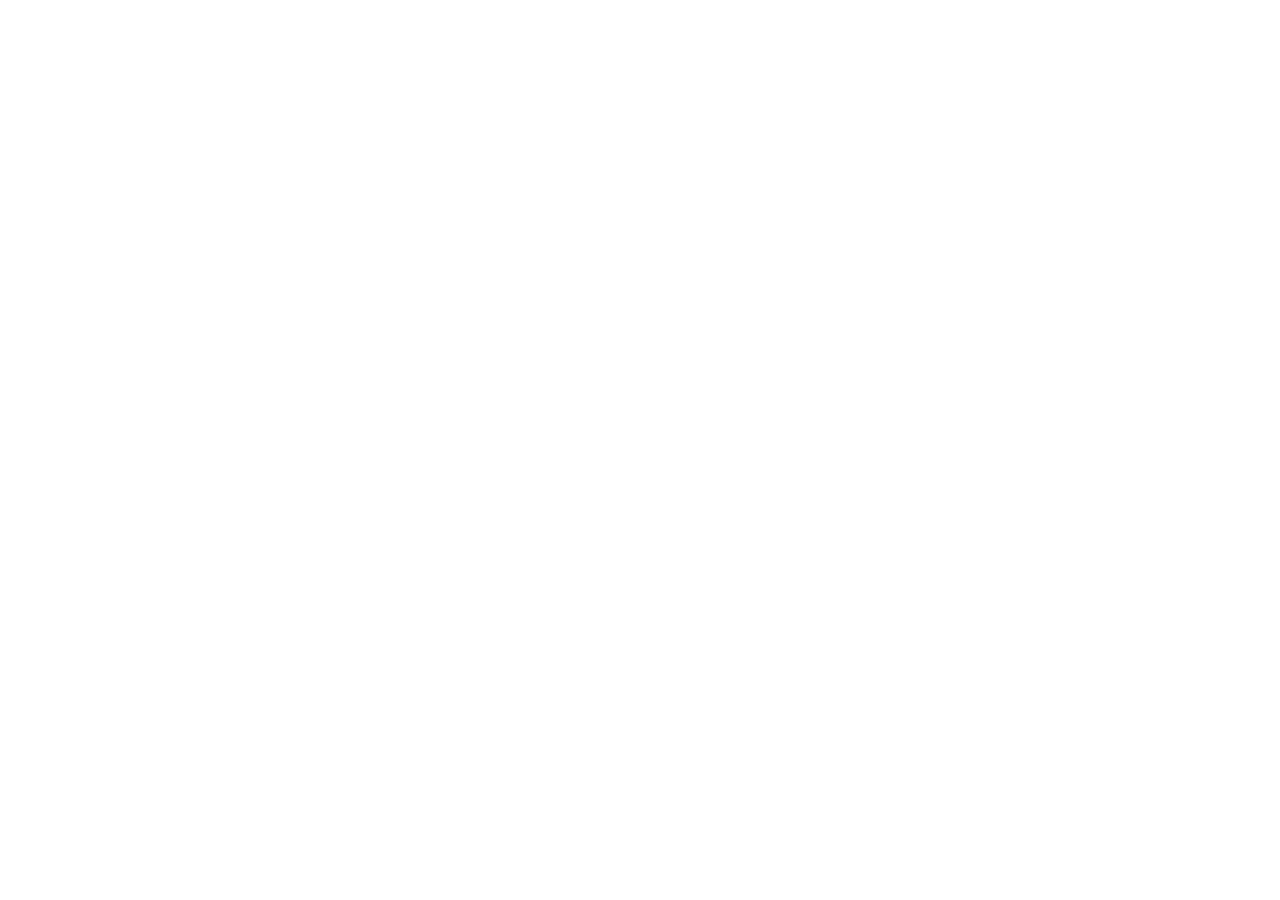
==== index.html @ 92d16ef4 "initial" ====
<!DOCTYPE html>
<html lang="en">
<head>
  <meta charset="UTF-8">
  <meta name="viewport" content="width=device-width, initial-scale=1.0">
  <title>P2P Video Chat</title>
  <link rel="stylesheet" href="./src/deps/oat/css/oat.css">
  <link rel="stylesheet" href="./src/app/app.css">
  <script type="importmap">
  {
    "imports": {
      "scaffold-html": "./src/deps/scaffold-html/index.js",
      "webrtc": "./src/deps/webrtc/webrtc.js"
    }
  }
  </script>
</head>
<body>
  <div id="app"></div>
  <script type="module" src="./src/deps/oat/js/index.js"></script>
  <script type="module" src="./src/app/main.js"></script>
</body>
</html>
---- src/deps/oat/css/oat.css ----
@import url("./00-base.css");
@import url("./01-theme.css");
@import url("./accordion.css");
@import url("./alert.css");
@import url("./animations.css");
@import url("./badge.css");
@import url("./button.css");
@import url("./card.css");
@import url("./dialog.css");
@import url("./dropdown.css");
@import url("./form.css");
@import url("./grid.css");
@import url("./progress.css");
@import url("./sidebar.css");
@import url("./skeleton.css");
@import url("./spinner.css");
@import url("./table.css");
@import url("./tabs.css");
@import url("./toast.css");
@import url("./tooltip.css");
@import url("./utilities.css");
---- src/app/app.css ----
/* ── Layout ────────────────────────────────────────────────────────────── */

.app {
  display: flex;
  flex-direction: column;
  height: 100dvh;
  overflow: hidden;
  background: var(--background);
}

.tiles-area {
  flex: 1;
  min-height: 0;
  position: relative;
  overflow: hidden;
}

/* ── Grid layout ───────────────────────────────────────────────────────── */

.tiles-grid {
  display: grid;
  grid-template-columns: repeat(auto-fill, minmax(min(260px, 100%), 1fr));
  gap: var(--space-2);
  padding: var(--space-2);
  height: 100%;
  overflow-y: auto;
  align-content: start;
}

/* ── Pinned layout ─────────────────────────────────────────────────────── */

.tiles-pinned {
  display: flex;
  gap: var(--space-2);
  padding: var(--space-2);
  height: 100%;
}

.tile-main {
  flex: 1;
  min-width: 0;

  & .peer-tile {
    height: 100%;
    aspect-ratio: unset;
  }
}

.tile-strip {
  display: flex;
  flex-direction: column;
  gap: var(--space-2);
  width: 180px;
  overflow-y: auto;
  flex-shrink: 0;
}

/* ── Peer tile ─────────────────────────────────────────────────────────── */

.peer-tile {
  background: var(--card);
  border: 2px solid var(--border);
  border-radius: var(--radius-medium);
  aspect-ratio: 16 / 9;
  display: flex;
  flex-direction: column;
  align-items: center;
  justify-content: center;
  gap: var(--space-2);
  cursor: pointer;
  position: relative;
  overflow: hidden;
  transition: border-color var(--transition-fast);

  &:hover {
    border-color: var(--primary);
  }

  &.peer-tile--pinned {
    border-color: var(--primary);
  }

  &.peer-tile--self {
    cursor: default;

    &:hover {
      border-color: var(--border);
    }
  }
}

.peer-avatar {
  width: 52px;
  height: 52px;
  border-radius: var(--radius-full);
  background: var(--secondary);
  color: var(--secondary-foreground);
  display: flex;
  align-items: center;
  justify-content: center;
  font-size: var(--text-3);
  font-weight: var(--font-semibold);
  flex-shrink: 0;

  &.peer-avatar--self {
    background: var(--primary);
    color: var(--primary-foreground);
  }
}

.peer-name {
  font-size: var(--text-7);
  color: var(--muted-foreground);
  max-width: 100%;
  padding-inline: var(--space-2);
}

.name-input {
  background: transparent;
  border: none;
  border-bottom: 1px dashed var(--border);
  text-align: center;
  font-size: var(--text-7);
  color: var(--muted-foreground);
  width: 120px;
  padding: var(--space-1);

  &:focus {
    outline: none;
    border-bottom-color: var(--primary);
    color: var(--foreground);
  }
}

.self-label {
  position: absolute;
  top: var(--space-2);
  left: var(--space-2);
  font-size: var(--text-8);
  color: var(--muted-foreground);
  background: var(--card);
  border-radius: var(--radius-small);
  padding: 1px var(--space-1);
}

.pin-badge {
  position: absolute;
  top: var(--space-2);
  right: var(--space-2);
  font-size: var(--text-7);
}

/* ── Empty / solo state ────────────────────────────────────────────────── */

.empty-state {
  display: flex;
  align-items: center;
  justify-content: center;
  height: 100%;
  padding: var(--space-4);
}

.empty-state-content {
  display: flex;
  flex-direction: column;
  align-items: center;
  gap: var(--space-4);
  width: 100%;
  max-width: 400px;

  & .peer-tile {
    width: 100%;
    max-width: 280px;
    cursor: default;
  }
}

.empty-hint {
  color: var(--muted-foreground);
  text-align: center;
  margin: 0;
}

.join-input-row {
  display: flex;
  gap: var(--space-2);
  width: 100%;

  & input {
    flex: 1;
    min-width: 0;
  }
}

/* ── Toolbar ───────────────────────────────────────────────────────────── */

.toolbar {
  display: flex;
  align-items: center;
  justify-content: center;
  gap: var(--space-2);
  padding: var(--space-3) var(--space-4);
  border-top: 1px solid var(--border);
  background: var(--card);
  flex-shrink: 0;

  & button.active {
    background: var(--secondary);
  }
}

.badge {
  display: inline-flex;
  align-items: center;
  justify-content: center;
  background: var(--primary);
  color: var(--primary-foreground);
  font-size: var(--text-8);
  font-weight: var(--font-semibold);
  border-radius: var(--radius-full);
  min-width: 1.2em;
  height: 1.2em;
  padding-inline: 0.3em;
  margin-left: var(--space-1);
  vertical-align: middle;
}

/* ── Chat panel ────────────────────────────────────────────────────────── */

.chat-panel {
  position: fixed;
  inset-block: 0;
  right: 0;
  width: 300px;
  display: flex;
  flex-direction: column;
  background: var(--card);
  border-left: 1px solid var(--border);
  z-index: 10;
  box-shadow: var(--shadow-large);
}

.chat-header {
  display: flex;
  align-items: center;
  justify-content: space-between;
  padding: var(--space-3) var(--space-4);
  border-bottom: 1px solid var(--border);
  font-weight: var(--font-semibold);
}

.icon-btn {
  background: none;
  border: none;
  padding: var(--space-1);
  cursor: pointer;
  color: var(--muted-foreground);
  line-height: 1;

  &:hover {
    color: var(--foreground);
  }
}

.chat-messages {
  flex: 1;
  min-height: 0;
  overflow-y: auto;
  padding: var(--space-4);
  display: flex;
  flex-direction: column;
  gap: var(--space-3);
}

.chat-empty {
  color: var(--muted-foreground);
  text-align: center;
  font-size: var(--text-7);
}

.chat-message {
  & .chat-from {
    font-size: var(--text-8);
    font-weight: var(--font-semibold);
    color: var(--muted-foreground);
    margin-bottom: 2px;
  }

  & .chat-text {
    word-break: break-word;
    font-size: var(--text-7);
  }
}

.chat-input-row {
  display: flex;
  gap: var(--space-2);
  padding: var(--space-3);
  border-top: 1px solid var(--border);

  & input {
    flex: 1;
    min-width: 0;
  }
}

/* ── Modals ────────────────────────────────────────────────────────────── */

.modal-overlay {
  position: fixed;
  inset: 0;
  background: rgb(0 0 0 / 0.5);
  display: flex;
  align-items: center;
  justify-content: center;
  z-index: var(--z-modal);
}

.modal {
  background: var(--card);
  border: 1px solid var(--border);
  border-radius: var(--radius-large);
  box-shadow: var(--shadow-large);
  width: min(100% - 2rem, 32rem);
  max-height: 85dvh;
  overflow: auto;
  display: flex;
  flex-direction: column;

  & > header {
    padding: var(--space-6);
    padding-block-end: 0;

    & h2 {
      margin-block-start: 0;
      margin-block-end: var(--space-1);
    }

    & p {
      color: var(--muted-foreground);
      font-size: var(--text-7);
      margin: 0;
    }
  }

  & > div {
    padding: var(--space-6);
    display: flex;
    flex-direction: column;
    gap: var(--space-4);
  }

  & > footer {
    display: flex;
    justify-content: flex-end;
    gap: var(--space-2);
    padding: var(--space-6);
    padding-block-start: 0;
  }
}

.field-label {
  display: block;
  font-size: var(--text-7);
  font-weight: var(--font-semibold);
  margin-bottom: var(--space-1);
}

.copy-row {
  display: flex;
  gap: var(--space-2);

  & input {
    flex: 1;
    min-width: 0;
    font-family: var(--font-mono);
    font-size: var(--text-8);
  }
}

.hint {
  font-size: var(--text-7);
  color: var(--muted-foreground);
  margin: 0;
}

.error-msg {
  font-size: var(--text-7);
  color: var(--danger);
  margin: 0;
}

/* ── Spinner (oat utility) ─────────────────────────────────────────────── */

.spinner {
  width: 2rem;
  height: 2rem;
  border: 3px solid var(--border);
  border-top-color: var(--primary);
  border-radius: var(--radius-full);
  animation: spin 0.7s linear infinite;
  margin: var(--space-4) auto;
}

@keyframes spin {
  to { transform: rotate(360deg); }
}
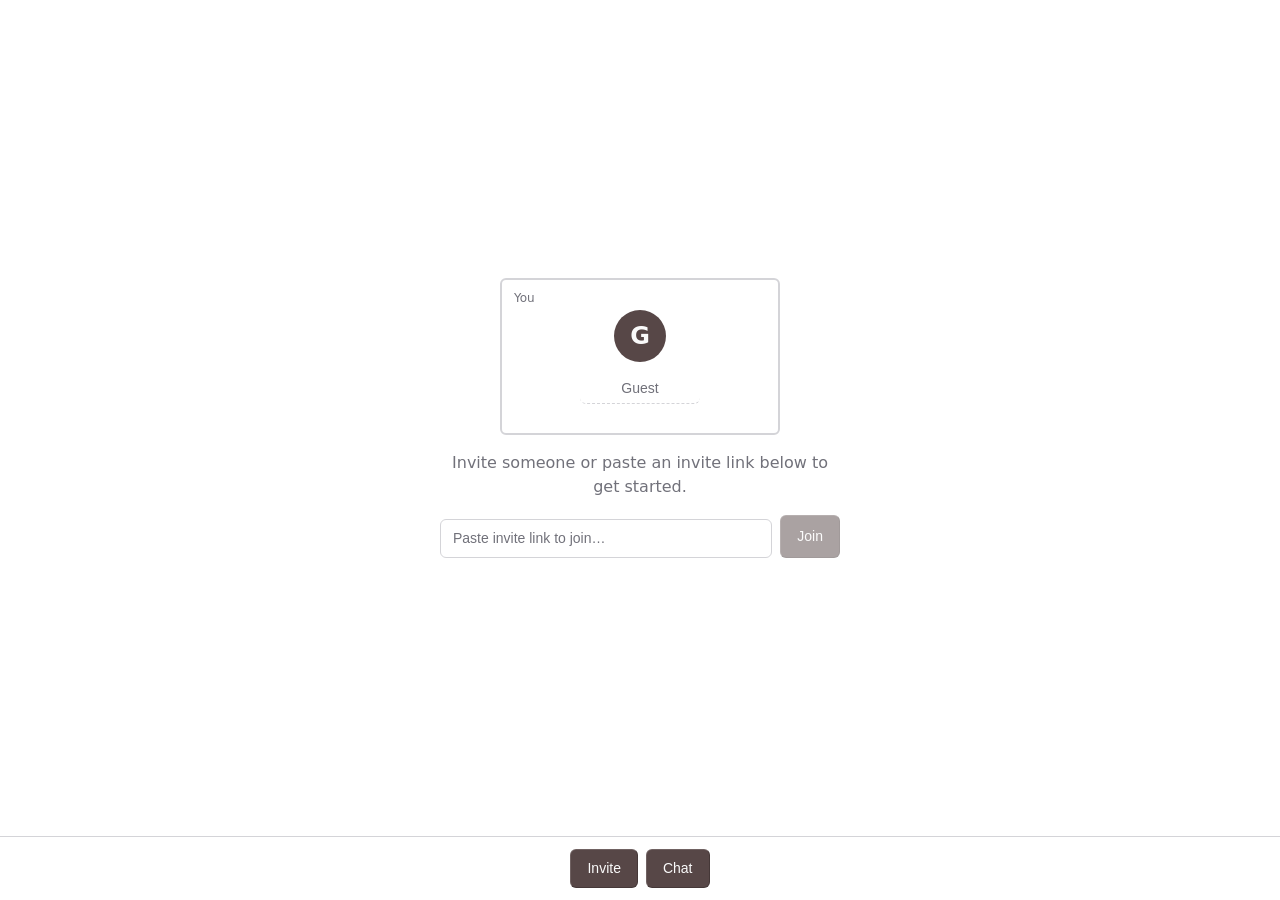
==== commit d8350347: "fixed parsing of void elements in scaffold-html, and renamed webrtc module to not conflict with buil" ====
--- a/index.html
+++ b/index.html
@@ -10,7 +10,7 @@
   {
     "imports": {
       "scaffold-html": "./src/deps/scaffold-html/index.js",
-      "webrtc": "./src/deps/webrtc/webrtc.js"
+      "webrtc-mini": "./src/deps/webrtc/webrtc.js"
     }
   }
   </script>
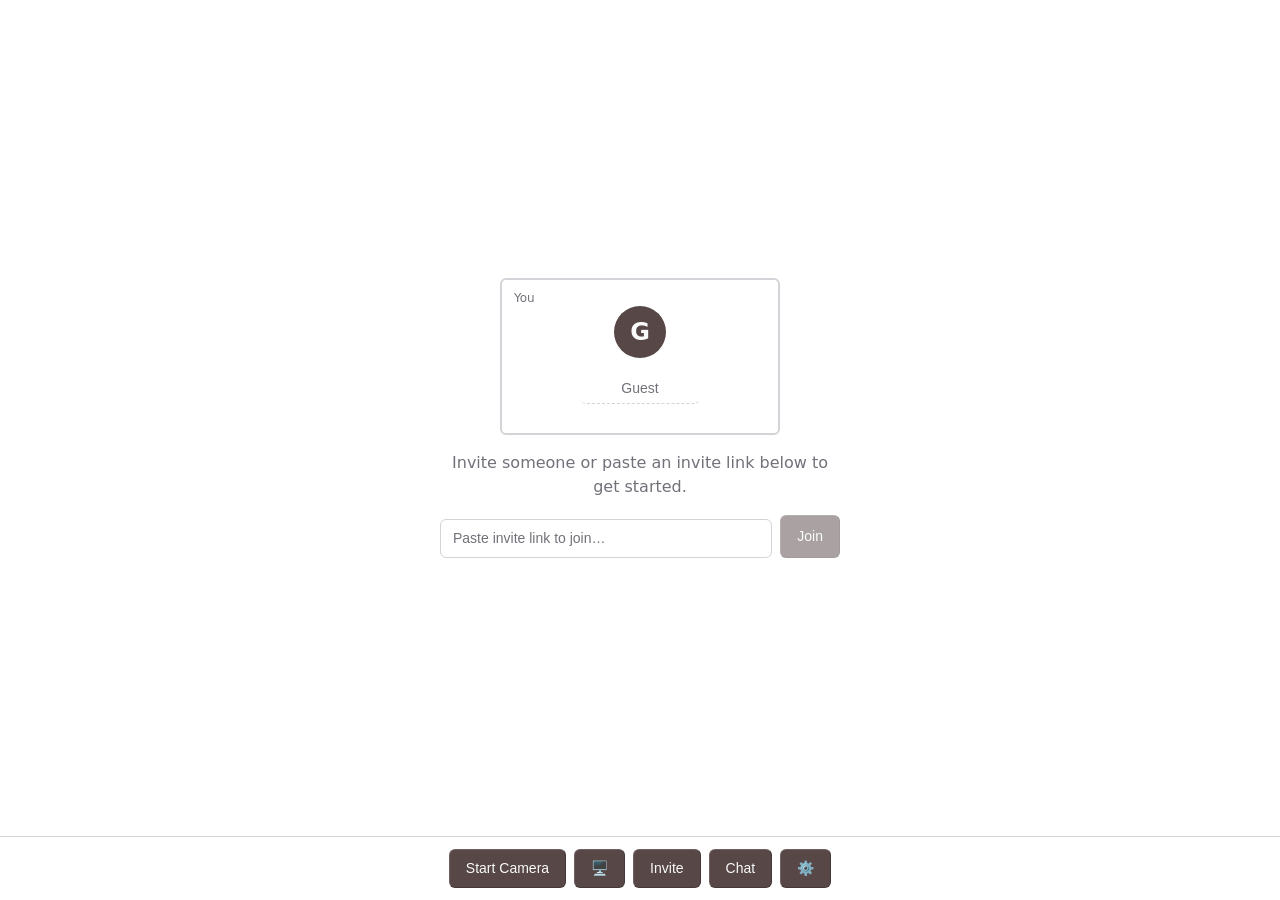
==== commit c4542bfb: "removed unused webrtc module" ====
--- a/index.html
+++ b/index.html
@@ -9,8 +9,7 @@
   <script type="importmap">
   {
     "imports": {
-      "scaffold-html": "./src/deps/scaffold-html/index.js",
-      "webrtc-mini": "./src/deps/webrtc/webrtc.js"
+      "scaffold-html": "./src/deps/scaffold-html/index.js"
     }
   }
   </script>
--- a/src/app/app.css
+++ b/src/app/app.css
@@ -86,6 +86,15 @@
     &:hover {
       border-color: var(--border);
     }
+  }
+
+  & video {
+    position: absolute;
+    inset: 0;
+    width: 100%;
+    height: 100%;
+    object-fit: cover;
+    background: var(--card);
   }
 }
 
@@ -113,6 +122,20 @@
   color: var(--muted-foreground);
   max-width: 100%;
   padding-inline: var(--space-2);
+  position: relative;
+  z-index: 1;
+  background: var(--card);
+  border-radius: var(--radius-small);
+  padding: var(--space-1) var(--space-2);
+}
+
+.peer-tile:has(video) .peer-name {
+  position: absolute;
+  bottom: var(--space-2);
+  left: var(--space-2);
+  color: white;
+  background: rgb(0 0 0 / 0.6);
+  backdrop-filter: blur(4px);
 }
 
 .name-input {
@@ -129,6 +152,15 @@
     outline: none;
     border-bottom-color: var(--primary);
     color: var(--foreground);
+  }
+}
+
+.peer-tile:has(video) .name-input {
+  color: white;
+  border-bottom-color: rgba(255, 255, 255, 0.4);
+
+  &:focus {
+    border-bottom-color: var(--primary);
   }
 }
 
@@ -343,7 +375,7 @@
     }
   }
 
-  & > div {
+  & > div:not(.modal-header) {
     padding: var(--space-6);
     display: flex;
     flex-direction: column;
@@ -356,6 +388,84 @@
     gap: var(--space-2);
     padding: var(--space-6);
     padding-block-start: 0;
+  }
+}
+
+.modal-header {
+  display: flex;
+  flex-direction: row;
+  align-items: center;
+  justify-content: space-between;
+  padding: var(--space-4);
+  border-bottom: 1px solid var(--border);
+
+  & h2 {
+    margin: 0;
+    font-size: var(--text-3);
+  }
+
+  & .close-btn {
+    margin-left: var(--space-2);
+  }
+}
+
+.close-btn {
+  background: none;
+  border: none;
+  font-size: var(--text-2);
+  line-height: 1;
+  padding: var(--space-1);
+  cursor: pointer;
+  color: var(--muted-foreground);
+  transition: color var(--transition-fast);
+
+  &:hover {
+    color: var(--foreground);
+  }
+}
+
+.modal-body {
+  padding: var(--space-6);
+}
+
+/* ── Settings ──────────────────────────────────────────────────────────── */
+
+.settings-body {
+  display: flex;
+  flex-direction: column;
+  gap: var(--space-6);
+}
+
+.settings-section {
+  display: flex;
+  flex-direction: column;
+  gap: var(--space-2);
+
+  & label {
+    font-size: var(--text-7);
+    font-weight: var(--font-semibold);
+    color: var(--foreground);
+  }
+
+  & select {
+    width: 100%;
+    padding: var(--space-2);
+    border: 1px solid var(--border);
+    border-radius: var(--radius-medium);
+    background: var(--background);
+    color: var(--foreground);
+    font-size: var(--text-7);
+
+    &:disabled {
+      opacity: 0.5;
+      cursor: not-allowed;
+    }
+  }
+
+  & .hint {
+    font-size: var(--text-8);
+    color: var(--muted-foreground);
+    margin: 0;
   }
 }
 
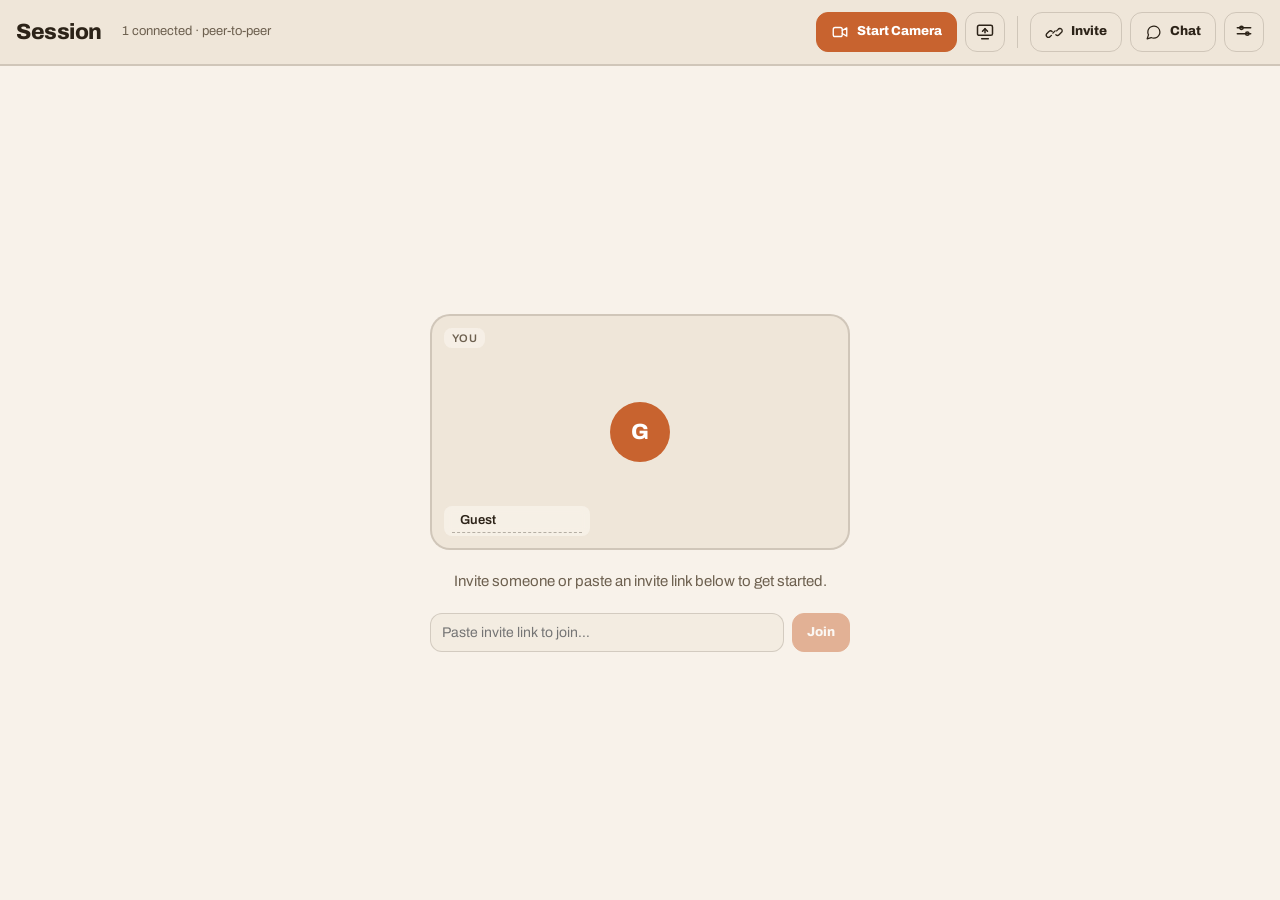
==== commit 82162c08: "Redesign" ====
--- a/index.html
+++ b/index.html
@@ -4,7 +4,9 @@
   <meta charset="UTF-8">
   <meta name="viewport" content="width=device-width, initial-scale=1.0">
   <title>P2P Video Chat</title>
-  <link rel="stylesheet" href="./src/deps/oat/css/oat.css">
+  <link rel="preconnect" href="https://fonts.googleapis.com">
+  <link rel="preconnect" href="https://fonts.gstatic.com" crossorigin>
+  <link rel="stylesheet" href="https://fonts.googleapis.com/css2?family=Archivo:wght@400;500;600;800&display=swap">
   <link rel="stylesheet" href="./src/app/app.css">
   <script type="importmap">
   {
@@ -16,7 +18,6 @@
 </head>
 <body>
   <div id="app"></div>
-  <script type="module" src="./src/deps/oat/js/index.js"></script>
   <script type="module" src="./src/app/main.js"></script>
 </body>
 </html>
--- a/src/app/app.css
+++ b/src/app/app.css
@@ -1,92 +1,279 @@
-/* ── Layout ────────────────────────────────────────────────────────────── */
+/* ═══════════════════════════════════════════════════════════════════════
+   P2P Video Chat — self-contained stylesheet (no framework).
+   Warm-neutral palette, 12px radii, Archivo type. Replaces oat + the old
+   bespoke app.css. Everything the app needs lives here.
+   ═══════════════════════════════════════════════════════════════════════ */
+
+:root {
+  /* surfaces & ink */
+  --bg: #f8f2ea;
+  --surface: #efe6d9;
+  --surface-2: #f3ece1;
+  --text: #2c2318;
+  --muted: #6d604f;
+  --border: color-mix(in srgb, #2c2318 16%, transparent);
+  --border-strong: color-mix(in srgb, #2c2318 32%, transparent);
+
+  /* accent (terracotta) */
+  --accent: #c8632f;
+  --accent-hover: #a8531f;
+  --accent-active: #833f18;
+  --accent-fg: #ffffff;
+  --accent-soft: #fbe9de;
+  --accent-soft-fg: #833f18;
+
+  --danger: #b3341c;
+
+  /* type */
+  --font: "Archivo", system-ui, -apple-system, sans-serif;
+  --fw-regular: 400;
+  --fw-medium: 500;
+  --fw-semibold: 600;
+  --fw-bold: 800;
+
+  /* spacing */
+  --space-1: 4px;
+  --space-2: 8px;
+  --space-3: 12px;
+  --space-4: 16px;
+  --space-5: 20px;
+  --space-6: 24px;
+
+  /* radii */
+  --radius-sm: 8px;
+  --radius: 12px;
+  --radius-lg: 20px;
+  --radius-full: 999px;
+
+  /* elevation */
+  --shadow: 0 3px 10px color-mix(in srgb, #332c24 16%, transparent);
+  --shadow-lg: 0 12px 32px color-mix(in srgb, #332c24 22%, transparent);
+
+  --z-modal: 100;
+}
+
+@media (prefers-color-scheme: dark) {
+  :root {
+    --bg: #211a12;
+    --surface: #2b2217;
+    --surface-2: #342a1d;
+    --text: #f3ece1;
+    --muted: #b7a891;
+    --border: color-mix(in srgb, #f3ece1 18%, transparent);
+    --border-strong: color-mix(in srgb, #f3ece1 34%, transparent);
+    --accent-soft: color-mix(in srgb, #c8632f 26%, transparent);
+    --accent-soft-fg: #f5cdb2;
+  }
+}
+
+*, *::before, *::after { box-sizing: border-box; }
+
+html, body { height: 100%; }
+
+body {
+  margin: 0;
+  font-family: var(--font);
+  font-size: 15px;
+  line-height: 1.5;
+  color: var(--text);
+  background: var(--bg);
+  -webkit-font-smoothing: antialiased;
+}
+
+h1, h2, h3 { font-weight: var(--fw-bold); line-height: 1.15; letter-spacing: -0.01em; margin: 0; }
+
+a { color: var(--accent); }
+a:hover { color: var(--accent-hover); }
+
+/* ── Form controls ─────────────────────────────────────────────────────── */
+
+button {
+  font: inherit;
+  font-weight: var(--fw-bold);
+  font-size: 13px;
+  display: inline-flex;
+  align-items: center;
+  justify-content: center;
+  gap: var(--space-2);
+  padding: 9px 14px;
+  border: 1px solid var(--border);
+  border-radius: var(--radius);
+  background: transparent;
+  color: var(--text);
+  cursor: pointer;
+  transition: background 120ms ease, border-color 120ms ease, color 120ms ease;
+}
+button:hover { background: color-mix(in srgb, var(--text) 7%, transparent); }
+button:active { background: color-mix(in srgb, var(--text) 13%, transparent); }
+button:disabled { opacity: 0.45; cursor: not-allowed; }
+button svg { display: block; }
+
+button.primary { background: var(--accent); border-color: var(--accent); color: var(--accent-fg); }
+button.primary:hover { background: var(--accent-hover); border-color: var(--accent-hover); }
+button.primary:active { background: var(--accent-active); border-color: var(--accent-active); }
+
+input, textarea, select {
+  font: inherit;
+  font-size: 14px;
+  width: 100%;
+  padding: 8px 11px;
+  color: var(--text);
+  background: var(--surface-2);
+  border: 1px solid var(--border);
+  border-radius: var(--radius);
+  caret-color: var(--accent);
+}
+input:hover, textarea:hover, select:hover { border-color: var(--border-strong); }
+input:focus, textarea:focus, select:focus { outline: none; border-color: var(--accent); }
+textarea { min-height: 92px; resize: vertical; }
+select:disabled, input:disabled { opacity: 0.5; cursor: not-allowed; }
+
+::selection { background: color-mix(in srgb, var(--accent) 28%, transparent); }
+:focus-visible { outline: 2px solid var(--accent); outline-offset: 2px; }
+
+/* ── App shell ─────────────────────────────────────────────────────────── */
 
 .app {
   display: flex;
   flex-direction: column;
   height: 100dvh;
   overflow: hidden;
-  background: var(--background);
-}
+  background: var(--bg);
+  position: relative;
+}
+
+/* ── Top nav (controls live here) ──────────────────────────────────────── */
+
+.top-nav {
+  display: flex;
+  align-items: center;
+  gap: var(--space-2);
+  padding: var(--space-3) var(--space-4);
+  border-bottom: 2px solid var(--border);
+  background: var(--surface);
+  flex-shrink: 0;
+}
+
+.nav-brand {
+  font-weight: var(--fw-bold);
+  font-size: 22px;
+  letter-spacing: -0.02em;
+  margin-right: var(--space-3);
+}
+
+.nav-meta {
+  font-size: 13px;
+  color: var(--muted);
+  margin-right: auto;
+}
+
+.nav-spacer { flex: 1; }
+
+.nav-group {
+  display: flex;
+  align-items: center;
+  gap: var(--space-2);
+}
+
+.nav-divider {
+  width: 1px;
+  align-self: stretch;
+  margin: 4px var(--space-1);
+  background: var(--border);
+}
+
+/* icon control button */
+.ctrl {
+  width: 40px;
+  height: 40px;
+  padding: 0;
+  border-radius: var(--radius);
+  color: var(--text);
+}
+.ctrl.active {
+  background: var(--accent-soft);
+  border-color: transparent;
+  color: var(--accent-soft-fg);
+}
+.ctrl.danger.active {
+  background: color-mix(in srgb, var(--danger) 16%, transparent);
+  color: var(--danger);
+}
+
+.badge {
+  display: inline-flex;
+  align-items: center;
+  justify-content: center;
+  min-width: 18px;
+  height: 18px;
+  padding-inline: 5px;
+  border-radius: var(--radius-full);
+  background: var(--accent);
+  color: var(--accent-fg);
+  font-size: 11px;
+  font-weight: var(--fw-bold);
+}
+
+/* ── Stage ─────────────────────────────────────────────────────────────── */
 
 .tiles-area {
   flex: 1;
   min-height: 0;
   position: relative;
-  overflow: hidden;
-}
-
-/* ── Grid layout ───────────────────────────────────────────────────────── */
-
+  overflow: auto;
+  padding: var(--space-6);
+}
+
+/* Grid: fills the stage — equal cells that stretch to use all the space */
 .tiles-grid {
+  height: 100%;
   display: grid;
-  grid-template-columns: repeat(auto-fill, minmax(min(260px, 100%), 1fr));
-  gap: var(--space-2);
-  padding: var(--space-2);
+  grid-template-columns: repeat(auto-fit, minmax(min(300px, 100%), 1fr));
+  grid-auto-rows: minmax(0, 1fr);
+  gap: var(--space-3);
+}
+
+/* Pinned: one large speaker + a strip of the rest */
+.tiles-pinned {
+  display: flex;
+  flex-direction: column;
+  gap: var(--space-4);
   height: 100%;
-  overflow-y: auto;
-  align-content: start;
-}
-
-/* ── Pinned layout ─────────────────────────────────────────────────────── */
-
-.tiles-pinned {
-  display: flex;
-  gap: var(--space-2);
-  padding: var(--space-2);
-  height: 100%;
-}
-
+}
 .tile-main {
   flex: 1;
-  min-width: 0;
-
-  & .peer-tile {
-    height: 100%;
-    aspect-ratio: unset;
-  }
-}
-
+  min-height: 0;
+
+  & .peer-tile { height: 100%; }
+}
 .tile-strip {
   display: flex;
-  flex-direction: column;
-  gap: var(--space-2);
-  width: 180px;
-  overflow-y: auto;
+  gap: var(--space-3);
+  height: 150px;
   flex-shrink: 0;
+  overflow-x: auto;
+
+  & .peer-tile { width: 220px; height: 100%; flex-shrink: 0; }
 }
 
 /* ── Peer tile ─────────────────────────────────────────────────────────── */
 
 .peer-tile {
-  background: var(--card);
+  position: relative;
+  display: flex;
+  align-items: center;
+  justify-content: center;
+  background: var(--surface);
   border: 2px solid var(--border);
-  border-radius: var(--radius-medium);
-  aspect-ratio: 16 / 9;
-  display: flex;
-  flex-direction: column;
-  align-items: center;
-  justify-content: center;
-  gap: var(--space-2);
+  border-radius: var(--radius-lg);
+  overflow: hidden;
   cursor: pointer;
-  position: relative;
-  overflow: hidden;
-  transition: border-color var(--transition-fast);
-
-  &:hover {
-    border-color: var(--primary);
-  }
-
-  &.peer-tile--pinned {
-    border-color: var(--primary);
-  }
-
-  &.peer-tile--self {
-    cursor: default;
-
-    &:hover {
-      border-color: var(--border);
-    }
-  }
+  transition: border-color 120ms ease;
+
+  &:hover { border-color: var(--accent); }
+  &.peer-tile--pinned { border-color: var(--accent); }
+  &.peer-tile--self { cursor: default; }
+  &.peer-tile--self:hover { border-color: var(--accent); }
 
   & video {
     position: absolute;
@@ -94,92 +281,76 @@
     width: 100%;
     height: 100%;
     object-fit: cover;
-    background: var(--card);
+    background: var(--surface);
   }
 }
 
 .peer-avatar {
-  width: 52px;
-  height: 52px;
+  width: 60px;
+  height: 60px;
   border-radius: var(--radius-full);
-  background: var(--secondary);
-  color: var(--secondary-foreground);
+  background: var(--surface-2);
+  color: var(--muted);
   display: flex;
   align-items: center;
   justify-content: center;
-  font-size: var(--text-3);
-  font-weight: var(--font-semibold);
+  font-size: 22px;
+  font-weight: var(--fw-bold);
   flex-shrink: 0;
 
-  &.peer-avatar--self {
-    background: var(--primary);
-    color: var(--primary-foreground);
-  }
+  &.peer-avatar--self { background: var(--accent); color: var(--accent-fg); }
 }
 
 .peer-name {
-  font-size: var(--text-7);
-  color: var(--muted-foreground);
-  max-width: 100%;
-  padding-inline: var(--space-2);
-  position: relative;
+  position: absolute;
+  bottom: var(--space-3);
+  left: var(--space-3);
   z-index: 1;
-  background: var(--card);
-  border-radius: var(--radius-small);
-  padding: var(--space-1) var(--space-2);
-}
-
-.peer-tile:has(video) .peer-name {
-  position: absolute;
-  bottom: var(--space-2);
-  left: var(--space-2);
-  color: white;
-  background: rgb(0 0 0 / 0.6);
+  max-width: calc(100% - var(--space-6));
+  padding: 3px var(--space-2);
+  border-radius: var(--radius-sm);
+  font-size: 13px;
+  font-weight: var(--fw-semibold);
+  color: var(--text);
+  background: color-mix(in srgb, var(--bg) 82%, transparent);
   backdrop-filter: blur(4px);
 }
+.peer-tile:has(video) .peer-name { color: #fff; background: rgb(0 0 0 / 0.55); }
 
 .name-input {
+  width: 130px;
+  padding: 2px var(--space-2);
   background: transparent;
   border: none;
-  border-bottom: 1px dashed var(--border);
-  text-align: center;
-  font-size: var(--text-7);
-  color: var(--muted-foreground);
-  width: 120px;
-  padding: var(--space-1);
-
-  &:focus {
-    outline: none;
-    border-bottom-color: var(--primary);
-    color: var(--foreground);
-  }
-}
-
-.peer-tile:has(video) .name-input {
-  color: white;
-  border-bottom-color: rgba(255, 255, 255, 0.4);
-
-  &:focus {
-    border-bottom-color: var(--primary);
-  }
-}
+  border-bottom: 1px dashed var(--border-strong);
+  border-radius: 0;
+  font-size: 13px;
+  font-weight: var(--fw-semibold);
+  color: inherit;
+}
+.name-input:focus { outline: none; border-bottom-color: var(--accent); }
+.peer-tile:has(video) .name-input { color: #fff; border-bottom-color: rgb(255 255 255 / 0.5); }
 
 .self-label {
   position: absolute;
-  top: var(--space-2);
-  left: var(--space-2);
-  font-size: var(--text-8);
-  color: var(--muted-foreground);
-  background: var(--card);
-  border-radius: var(--radius-small);
-  padding: 1px var(--space-1);
-}
+  top: var(--space-3);
+  left: var(--space-3);
+  padding: 2px var(--space-2);
+  border-radius: var(--radius-sm);
+  font-size: 11px;
+  font-weight: var(--fw-semibold);
+  letter-spacing: 0.04em;
+  text-transform: uppercase;
+  color: var(--muted);
+  background: color-mix(in srgb, var(--bg) 82%, transparent);
+}
+.peer-tile:has(video) .self-label { color: #fff; background: rgb(0 0 0 / 0.55); }
 
 .pin-badge {
   position: absolute;
-  top: var(--space-2);
-  right: var(--space-2);
-  font-size: var(--text-7);
+  top: var(--space-3);
+  right: var(--space-3);
+  color: var(--accent);
 }
 
 /* ── Empty / solo state ────────────────────────────────────────────────── */
@@ -189,111 +360,67 @@
   align-items: center;
   justify-content: center;
   height: 100%;
-  padding: var(--space-4);
-}
-
+}
 .empty-state-content {
   display: flex;
   flex-direction: column;
   align-items: center;
-  gap: var(--space-4);
+  gap: var(--space-5);
   width: 100%;
-  max-width: 400px;
+  max-width: 420px;
 
   & .peer-tile {
     width: 100%;
-    max-width: 280px;
+    aspect-ratio: 16 / 9;
     cursor: default;
   }
 }
-
-.empty-hint {
-  color: var(--muted-foreground);
-  text-align: center;
-  margin: 0;
-}
+.empty-hint { color: var(--muted); text-align: center; margin: 0; }
 
 .join-input-row {
   display: flex;
   gap: var(--space-2);
   width: 100%;
 
-  & input {
-    flex: 1;
-    min-width: 0;
-  }
-}
-
-/* ── Toolbar ───────────────────────────────────────────────────────────── */
-
-.toolbar {
-  display: flex;
-  align-items: center;
-  justify-content: center;
-  gap: var(--space-2);
-  padding: var(--space-3) var(--space-4);
-  border-top: 1px solid var(--border);
-  background: var(--card);
-  flex-shrink: 0;
-
-  & button.active {
-    background: var(--secondary);
-  }
-}
-
-.badge {
-  display: inline-flex;
-  align-items: center;
-  justify-content: center;
-  background: var(--primary);
-  color: var(--primary-foreground);
-  font-size: var(--text-8);
-  font-weight: var(--font-semibold);
-  border-radius: var(--radius-full);
-  min-width: 1.2em;
-  height: 1.2em;
-  padding-inline: 0.3em;
-  margin-left: var(--space-1);
-  vertical-align: middle;
-}
-
-/* ── Chat panel ────────────────────────────────────────────────────────── */
+  & input { flex: 1; min-width: 0; }
+}
+
+/* ── Chat panel (floating overlay) ─────────────────────────────────────── */
 
 .chat-panel {
-  position: fixed;
-  inset-block: 0;
-  right: 0;
-  width: 300px;
-  display: flex;
-  flex-direction: column;
-  background: var(--card);
-  border-left: 1px solid var(--border);
+  position: absolute;
+  top: var(--space-4);
+  right: var(--space-4);
+  bottom: var(--space-4);
+  width: 320px;
+  display: flex;
+  flex-direction: column;
+  background: var(--surface);
+  border: 1px solid var(--border);
+  border-radius: var(--radius-lg);
+  box-shadow: var(--shadow-lg);
+  overflow: hidden;
   z-index: 10;
-  box-shadow: var(--shadow-large);
-}
-
+}
 .chat-header {
   display: flex;
   align-items: center;
   justify-content: space-between;
   padding: var(--space-3) var(--space-4);
   border-bottom: 1px solid var(--border);
-  font-weight: var(--font-semibold);
-}
-
+  font-weight: var(--fw-bold);
+  font-size: 16px;
+}
 .icon-btn {
+  width: 30px;
+  height: 30px;
+  padding: 0;
+  border: none;
+  border-radius: var(--radius-sm);
   background: none;
-  border: none;
-  padding: var(--space-1);
-  cursor: pointer;
-  color: var(--muted-foreground);
-  line-height: 1;
-
-  &:hover {
-    color: var(--foreground);
-  }
-}
-
+  color: var(--muted);
+}
+.icon-btn:hover { background: color-mix(in srgb, var(--text) 8%, transparent); color: var(--text); }
 .chat-messages {
   flex: 1;
   min-height: 0;
@@ -303,37 +430,23 @@
   flex-direction: column;
   gap: var(--space-3);
 }
-
-.chat-empty {
-  color: var(--muted-foreground);
-  text-align: center;
-  font-size: var(--text-7);
-}
-
+.chat-empty { color: var(--muted); text-align: center; font-size: 13px; }
 .chat-message {
   & .chat-from {
-    font-size: var(--text-8);
-    font-weight: var(--font-semibold);
-    color: var(--muted-foreground);
+    font-size: 11px;
+    font-weight: var(--fw-semibold);
+    color: var(--muted);
     margin-bottom: 2px;
   }
-
-  & .chat-text {
-    word-break: break-word;
-    font-size: var(--text-7);
-  }
-}
-
+  & .chat-text { font-size: 14px; word-break: break-word; }
+}
 .chat-input-row {
   display: flex;
   gap: var(--space-2);
   padding: var(--space-3);
   border-top: 1px solid var(--border);
 
-  & input {
-    flex: 1;
-    min-width: 0;
-  }
+  & input { flex: 1; min-width: 0; }
 }
 
 /* ── Modals ────────────────────────────────────────────────────────────── */
@@ -341,141 +454,78 @@
 .modal-overlay {
   position: fixed;
   inset: 0;
-  background: rgb(0 0 0 / 0.5);
+  z-index: var(--z-modal);
   display: flex;
   align-items: center;
   justify-content: center;
-  z-index: var(--z-modal);
-}
-
+  padding: var(--space-4);
+  background: color-mix(in srgb, #201a12 55%, transparent);
+}
 .modal {
-  background: var(--card);
-  border: 1px solid var(--border);
-  border-radius: var(--radius-large);
-  box-shadow: var(--shadow-large);
-  width: min(100% - 2rem, 32rem);
+  width: min(100%, 440px);
   max-height: 85dvh;
   overflow: auto;
   display: flex;
   flex-direction: column;
+  background: var(--surface);
+  border-radius: var(--radius-lg);
+  box-shadow: var(--shadow-lg);
 
   & > header {
-    padding: var(--space-6);
-    padding-block-end: 0;
-
-    & h2 {
-      margin-block-start: 0;
-      margin-block-end: var(--space-1);
-    }
-
-    & p {
-      color: var(--muted-foreground);
-      font-size: var(--text-7);
-      margin: 0;
-    }
-  }
-
+    padding: var(--space-6) var(--space-6) 0;
+
+    & h2 { font-size: 22px; margin-bottom: var(--space-1); }
+    & p { color: var(--muted); font-size: 14px; margin: 0; }
+  }
   & > div:not(.modal-header) {
     padding: var(--space-6);
     display: flex;
     flex-direction: column;
     gap: var(--space-4);
   }
-
   & > footer {
     display: flex;
     justify-content: flex-end;
     gap: var(--space-2);
-    padding: var(--space-6);
-    padding-block-start: 0;
-  }
-}
-
+    padding: 0 var(--space-6) var(--space-6);
+  }
+}
 .modal-header {
   display: flex;
-  flex-direction: row;
   align-items: center;
   justify-content: space-between;
-  padding: var(--space-4);
+  padding: var(--space-5) var(--space-6);
   border-bottom: 1px solid var(--border);
 
-  & h2 {
-    margin: 0;
-    font-size: var(--text-3);
-  }
-
-  & .close-btn {
-    margin-left: var(--space-2);
-  }
-}
-
+  & h2 { font-size: 20px; }
+}
 .close-btn {
+  width: 32px;
+  height: 32px;
+  padding: 0;
+  border: none;
+  border-radius: var(--radius-sm);
   background: none;
-  border: none;
-  font-size: var(--text-2);
-  line-height: 1;
-  padding: var(--space-1);
-  cursor: pointer;
-  color: var(--muted-foreground);
-  transition: color var(--transition-fast);
-
-  &:hover {
-    color: var(--foreground);
-  }
-}
-
-.modal-body {
-  padding: var(--space-6);
-}
-
-/* ── Settings ──────────────────────────────────────────────────────────── */
-
-.settings-body {
-  display: flex;
-  flex-direction: column;
-  gap: var(--space-6);
-}
-
+  color: var(--muted);
+}
+.close-btn:hover { background: color-mix(in srgb, var(--text) 8%, transparent); color: var(--text); }
+
+.settings-body { display: flex; flex-direction: column; gap: var(--space-6); }
 .settings-section {
   display: flex;
   flex-direction: column;
   gap: var(--space-2);
 
-  & label {
-    font-size: var(--text-7);
-    font-weight: var(--font-semibold);
-    color: var(--foreground);
-  }
-
-  & select {
-    width: 100%;
-    padding: var(--space-2);
-    border: 1px solid var(--border);
-    border-radius: var(--radius-medium);
-    background: var(--background);
-    color: var(--foreground);
-    font-size: var(--text-7);
-
-    &:disabled {
-      opacity: 0.5;
-      cursor: not-allowed;
-    }
-  }
-
-  & .hint {
-    font-size: var(--text-8);
-    color: var(--muted-foreground);
-    margin: 0;
-  }
+  & > label { font-size: 13px; font-weight: var(--fw-semibold); color: var(--text); }
 }
 
 .field-label {
   display: block;
-  font-size: var(--text-7);
-  font-weight: var(--font-semibold);
+  font-size: 13px;
+  font-weight: var(--fw-semibold);
+  color: var(--muted);
   margin-bottom: var(--space-1);
 }
-
 .copy-row {
   display: flex;
   gap: var(--space-2);
@@ -483,35 +533,22 @@
   & input {
     flex: 1;
     min-width: 0;
-    font-family: var(--font-mono);
-    font-size: var(--text-8);
-  }
-}
-
-.hint {
-  font-size: var(--text-7);
-  color: var(--muted-foreground);
-  margin: 0;
-}
-
-.error-msg {
-  font-size: var(--text-7);
-  color: var(--danger);
-  margin: 0;
-}
-
-/* ── Spinner (oat utility) ─────────────────────────────────────────────── */
+    font-family: ui-monospace, "SF Mono", Menlo, monospace;
+    font-size: 12px;
+  }
+}
+.hint { font-size: 13px; color: var(--muted); margin: 0; }
+.error-msg { font-size: 13px; color: var(--danger); margin: 0; }
+
+/* ── Spinner ───────────────────────────────────────────────────────────── */
 
 .spinner {
-  width: 2rem;
-  height: 2rem;
+  width: 32px;
+  height: 32px;
+  margin: var(--space-4) auto;
   border: 3px solid var(--border);
-  border-top-color: var(--primary);
+  border-top-color: var(--accent);
   border-radius: var(--radius-full);
   animation: spin 0.7s linear infinite;
-  margin: var(--space-4) auto;
-}
-
-@keyframes spin {
-  to { transform: rotate(360deg); }
-}
+}
+@keyframes spin { to { transform: rotate(360deg); } }
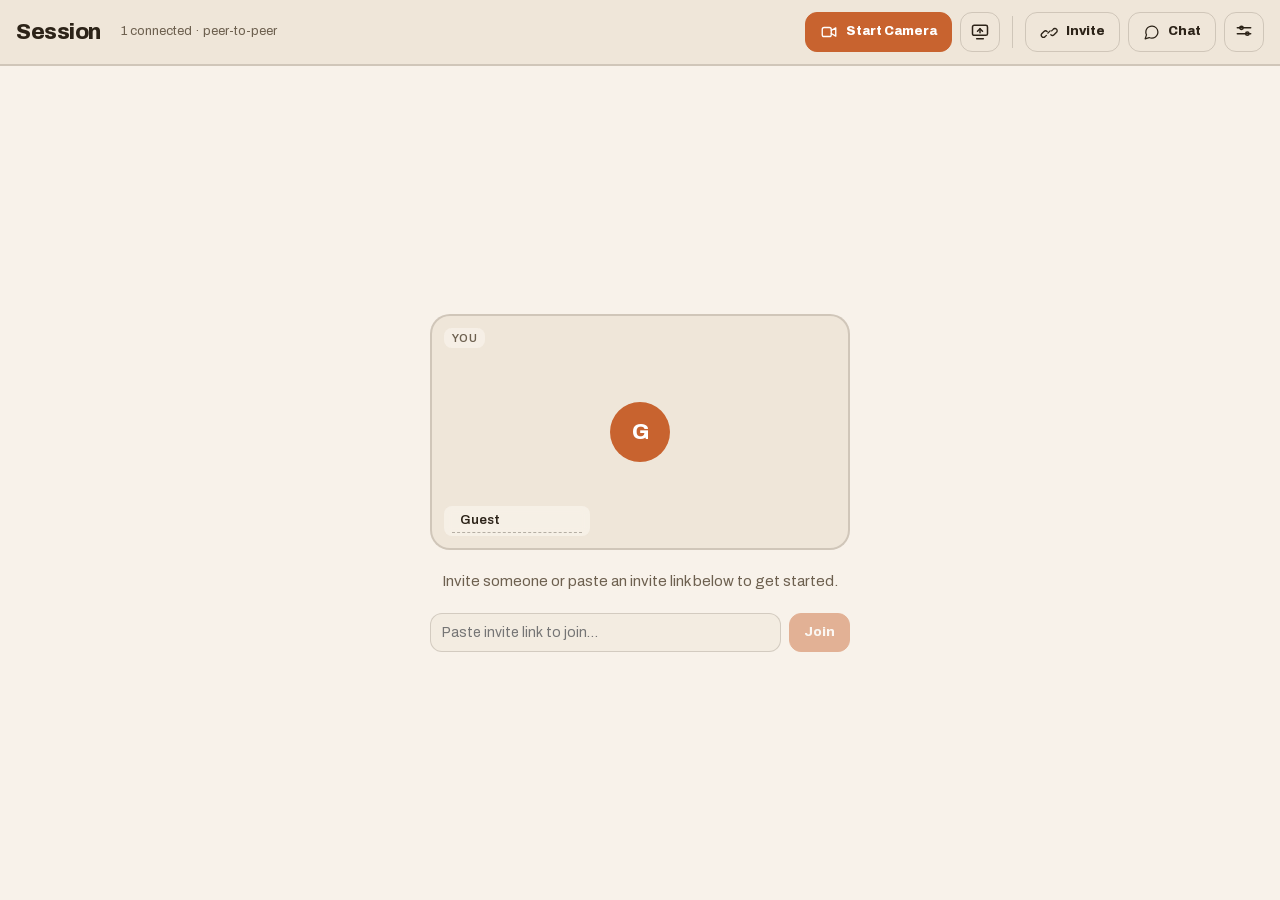
==== commit e7e13499: "Significant cleanup" ====
--- a/index.html
+++ b/index.html
@@ -4,9 +4,9 @@
   <meta charset="UTF-8">
   <meta name="viewport" content="width=device-width, initial-scale=1.0">
   <title>P2P Video Chat</title>
-  <link rel="preconnect" href="https://fonts.googleapis.com">
-  <link rel="preconnect" href="https://fonts.gstatic.com" crossorigin>
-  <link rel="stylesheet" href="https://fonts.googleapis.com/css2?family=Archivo:wght@400;500;600;800&display=swap">
+  <link rel="icon" type="image/png" href="./assets/favicon.png">
+  <link rel="apple-touch-icon" href="./assets/favicon-512.png">
+  <link rel="stylesheet" href="./assets/fonts.css">
   <link rel="stylesheet" href="./src/app/app.css">
   <script type="importmap">
   {
--- a/assets/fonts.css
+++ b/assets/fonts.css
@@ -0,0 +1,31 @@
+/* Archivo — OFL-1.1 — https://github.com/Omnibus-Type/Archivo */
+/* vietnamese */
+@font-face {
+  font-family: 'Archivo';
+  font-style: normal;
+  font-weight: 400 800;
+  font-stretch: 100%;
+  font-display: swap;
+  src: url('./archivo-vietnamese.woff2') format('woff2');
+  unicode-range: U+0102-0103, U+0110-0111, U+0128-0129, U+0168-0169, U+01A0-01A1, U+01AF-01B0, U+0300-0301, U+0303-0304, U+0308-0309, U+0323, U+0329, U+1EA0-1EF9, U+20AB;
+}
+/* latin-ext */
+@font-face {
+  font-family: 'Archivo';
+  font-style: normal;
+  font-weight: 400 800;
+  font-stretch: 100%;
+  font-display: swap;
+  src: url('./archivo-latin-ext.woff2') format('woff2');
+  unicode-range: U+0100-02BA, U+02BD-02C5, U+02C7-02CC, U+02CE-02D7, U+02DD-02FF, U+0304, U+0308, U+0329, U+1D00-1DBF, U+1E00-1E9F, U+1EF2-1EFF, U+2020, U+20A0-20AB, U+20AD-20C0, U+2113, U+2C60-2C7F, U+A720-A7FF;
+}
+/* latin */
+@font-face {
+  font-family: 'Archivo';
+  font-style: normal;
+  font-weight: 400 800;
+  font-stretch: 100%;
+  font-display: swap;
+  src: url('./archivo-latin.woff2') format('woff2');
+  unicode-range: U+0000-00FF, U+0131, U+0152-0153, U+02BB-02BC, U+02C6, U+02DA, U+02DC, U+0304, U+0308, U+0329, U+2000-206F, U+20AC, U+2122, U+2191, U+2193, U+2212, U+2215, U+FEFF, U+FFFD;
+}
